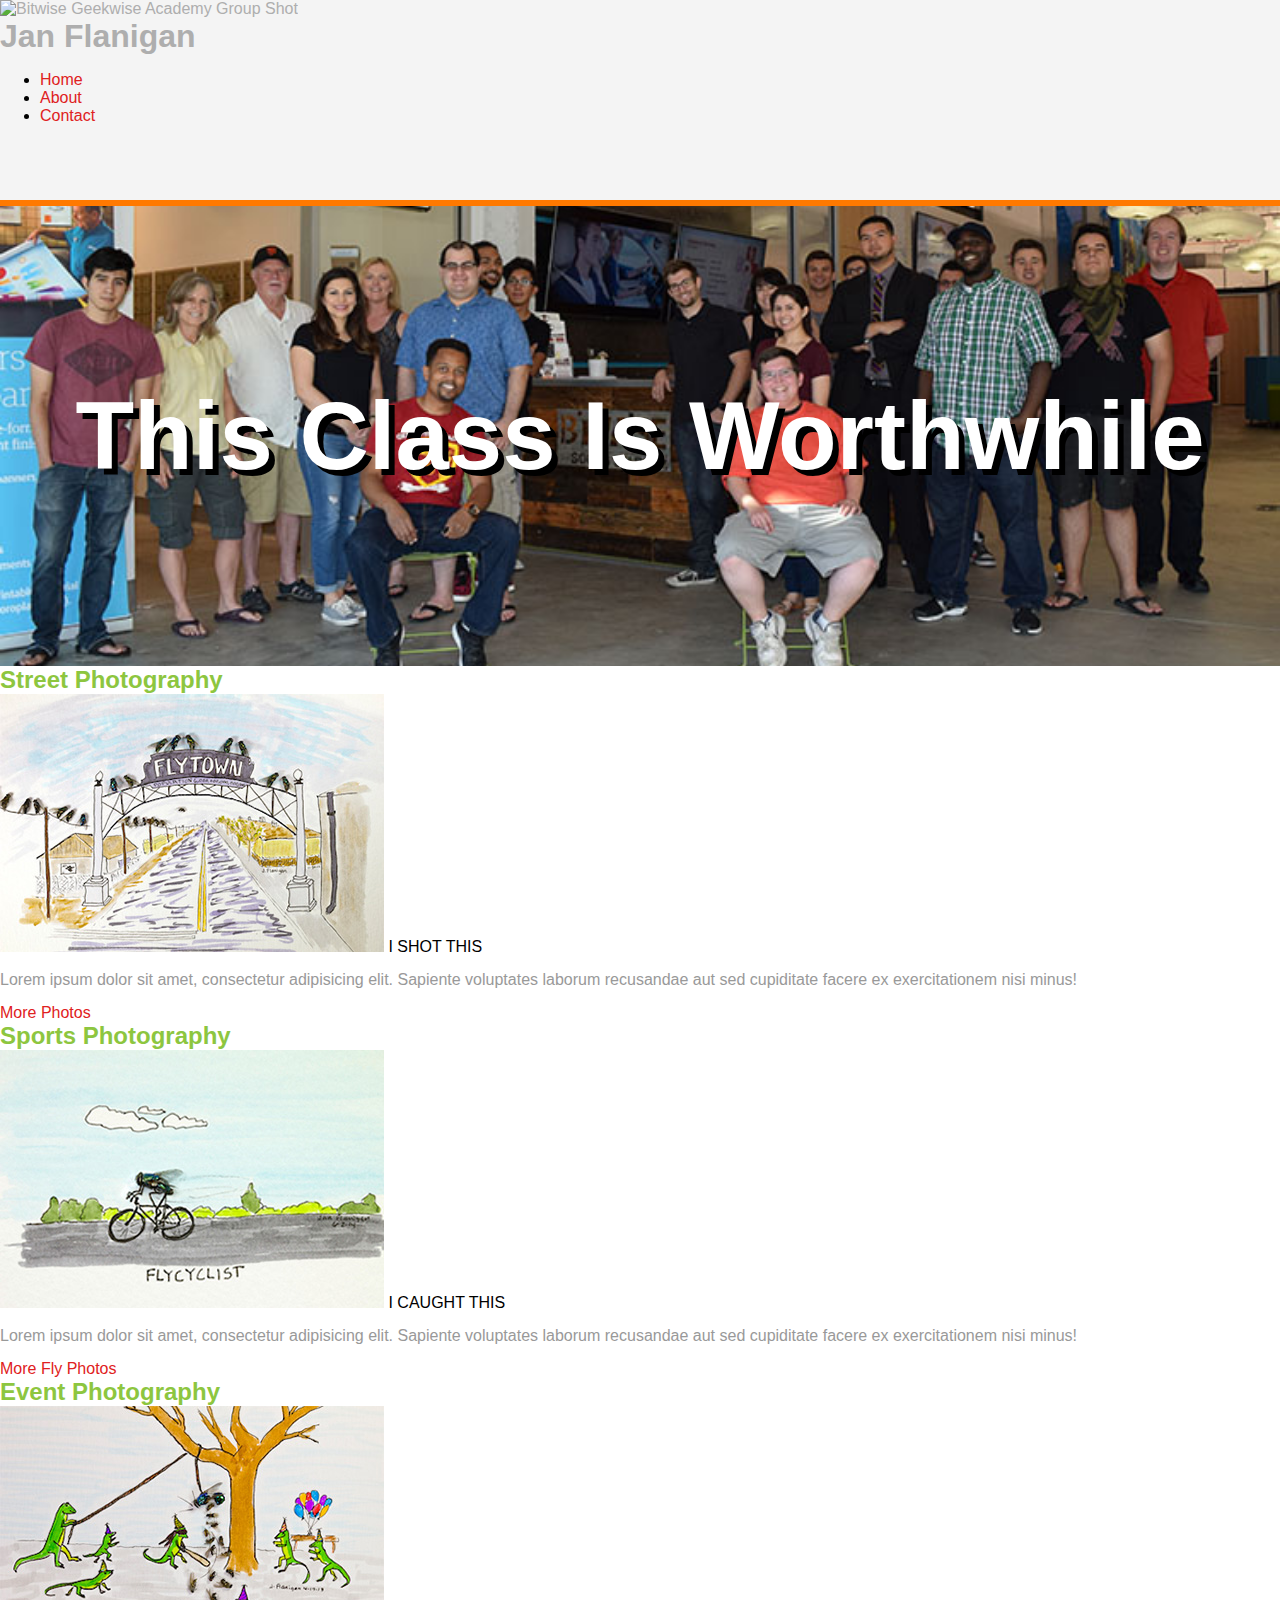
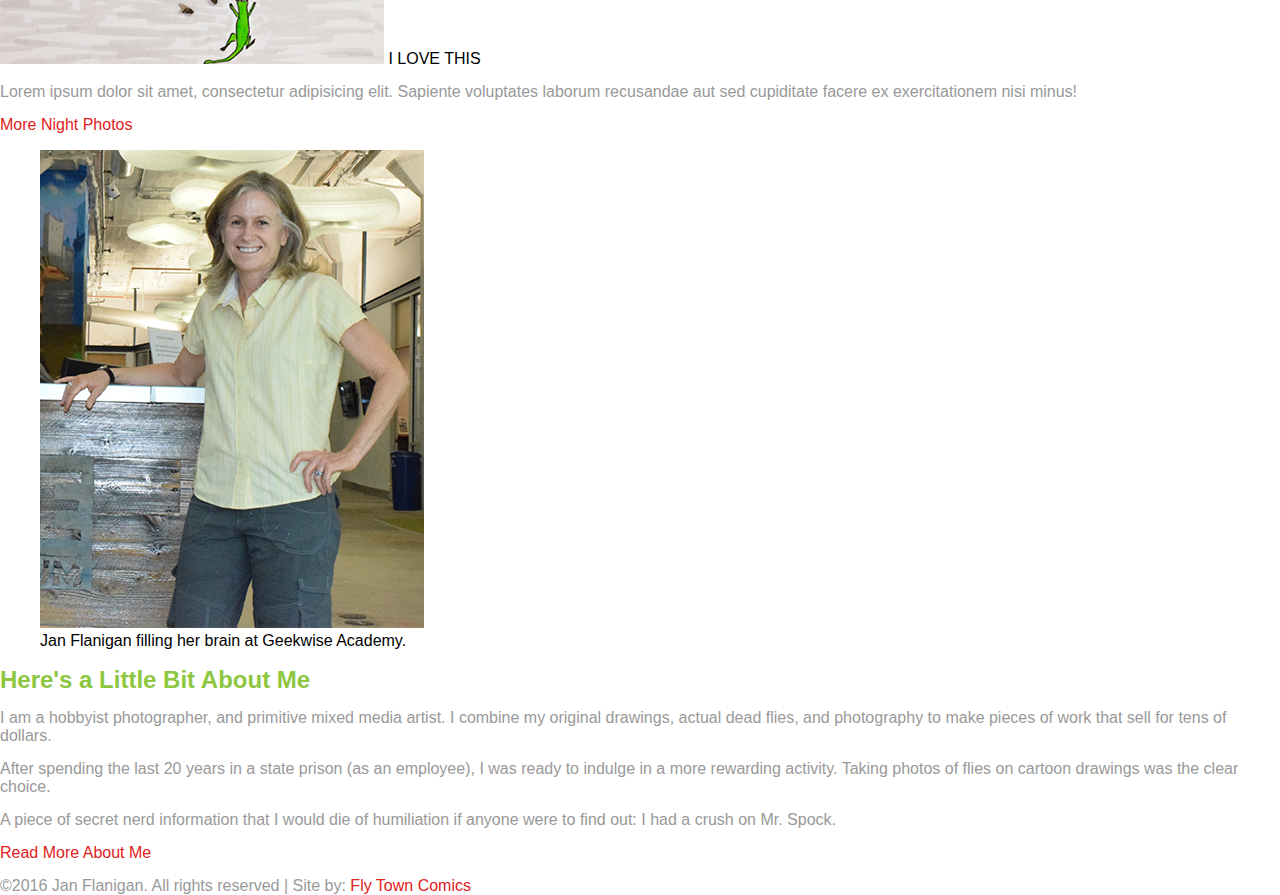
==== index.html @ 3a0b8330 "first commit" ====
<!doctype html>
<html>
    <head>
        <title>Geekwise May Class 2016</title>
        
        <meta charset="UTF-8"/>
        <meta name="description" content="Welcome to the official website for Fly Town.  This site includes artwork that contains dead fly or flies created by Jan Edwards Flanigan." />
        <meta name="keywords" content="jan edwards, jan flanigan, fly, flies, fresno, dead fly, dead flies, fly art, dead fly art, dead fly artist, artist uses dead flies"/>
        
        <link rel="stylesheet" href="css/styles.css" type="text/css" />
    </head>
    <body>
        <header>
           <a href="index.html" title=""><img src="images/###.jpg" alt="Bitwise Geekwise Academy Group Shot" title="Group Shot" /></a>  
         <h1><a href="index.html" id="logo" title="myLogo">Jan Flanigan</a></h1> 
            
            <nav id="menu">
                <ul>
                    <li class="currentPage"><a href="index.html" title="">Home</a></li>
                    <li><a href="about.html" title="">About</a></li>                    
                    <li><a href="contact.html" title="">Contact</a></li>                  
                </ul>
            </nav>
        </header>
        <div id="banner">
            <h1 id="bannerText">This Class Is Worthwhile</h1>
        </div>
        <main>
            <section>
                
                <!--FIRST COLUMN STARTS HERE-->
                <article class="column1">
                    <h2>Street Photography</h2>
                    <img src="images/column1.jpg" alt="Fly town logo" title="Fly Town"  />
                    <span>I SHOT THIS</span>
                    <p>Lorem ipsum dolor sit amet, consectetur adipisicing elit. Sapiente voluptates laborum recusandae aut sed cupiditate facere ex exercitationem nisi minus!</p>
                    <a href="#" title="#" target="_blank" class="button">More Photos</a>
                </article>
                 <!--FIRST COLUMN ENDS HERE-->
                 
                <!--SECOND COLUMN STARTS HERE-->
                <article class="column2">
                    <h2>Sports Photography</h2>
                    <img src="images/column2.jpg" alt="Fly on bicycle" title="Flycyclist"  />
                    <span>I CAUGHT THIS</span>
                    <p>Lorem ipsum dolor sit amet, consectetur adipisicing elit. Sapiente voluptates laborum recusandae aut sed cupiditate facere ex exercitationem nisi minus!</p>
                    <a href="#" title="#" target="_blank" class="button">More Fly Photos</a>
                </article>
                 <!--SECOND COLUMN ENDS HERE-->
                 
                <!--THIRD COLUMN STARTS HERE-->
                <article class="column3">
                    <h2>Event Photography</h2>
                    <img src="images/column3.jpg" alt="Lizards with fly filled with gnats" title="Pinata Party"  />
                    <span>I LOVE THIS</span>
                    <p>Lorem ipsum dolor sit amet, consectetur adipisicing elit. Sapiente voluptates laborum recusandae aut sed cupiditate facere ex exercitationem nisi minus!</p>
                    <a href="#" title="#" target="_blank" class="button">More Night Photos</a>
                </article>
                 <!--THIRD COLUMN ENDS HERE-->
                 
            </section>
            
            <section>
                <!--THIS IS THE ABOUT ME SECTION-->
                
                <aside class="leftAside">
                    <figure>
                        <img src="images/portrait.jpg" alt="Picture of Jan Flanigan" title="Jan's Picture" />
                        <figcaption>Jan Flanigan filling her brain at Geekwise Academy.</figcaption>
                    </figure>
                </aside>
                <article class="aboutMe">
                    <h2>Here's a Little Bit About Me</h2>
                    <p>I am a hobbyist photographer, and primitive mixed media artist.  I combine my original drawings, actual dead flies, and photography to make pieces of work that sell for tens of dollars.</p> 

<p>After spending the last 20 years in a state prison (as an employee), I was ready to indulge in a more rewarding activity. Taking photos of flies on cartoon drawings was the clear choice.</p> 

<p>A piece of secret nerd information that I would die of humiliation if anyone were to find out: I had a crush on Mr. Spock.</p>

                    <a href="http://flytowncomics.com/about/" alt="" title="" target="_blank">Read More About Me</a>
                </article>
                
                <!--THIS IS THE END OF THE ABOUT ME SECTION-->
            </section>
            
        </main>
        <footer>
            <div>
                <a href="#" title="" target="_blank"><i class="fa fa-facebook"></i></a>
                <a href="#" title="" target="_blank"><i class="fa fa-twitter"></i></a>
                <a href="#" title="" target="_blank"><i class="fa fa-instagram"></i></a>                
                <a href="#" title="" target="_blank"><i class="fa fa-linkedin"></i></a> 
                <a href="#" title="" target="_blank"><i class="fa fa-github"></i></a>                
            </div>
            <p>&copy;2016 Jan Flanigan. All rights reserved | Site by: <a href="http://flytowncomics.com" title="Fly Town Comics" target="_blank">Fly Town Comics</a></p>
        </footer>
    </body>
</html>
---- css/styles.css ----
/*GLOBAL STYLES*/

html, body {
    height:100%;
}

body {
    margin:0px;
    padding:0px;
    background-color:#FFFFFF;
    font-family:'Trebuchet MS', Verdana, sans-serif;
    font-size:16px;
    font-weight:500;
    color:#000000;
}

h1, h2, h3 {
    margin:0px;
    padding:0px;
    color:#8DC63F;
}

h1 {
    font-size:2em;
    /*font-size:6em;*/
}

p {
    color:#999999;
    margin:15px 0px;
    line-height:18px;
}

a {
    color:#df2121;
    text-decoration:none;
}

a:hover {
    color:#AEAEAE;
}

/*=====================    HEADER STYLER   ==================*/

header {
    height:200px;
    background-color:#F4F4F4;
}

#logo {
    color:#AEAEAE;
}
#logo:hover {
    color:#FF7900;
}

/*========================   BANNER STYLES   =====================*/

#banner {
    overflow:hidden;
    padding:175px 0px;
    border-top:6px solid #FF7900;
    background-color:#AEAEAE;
    background: url(../images/banner-home.jpg) no-repeat center center #FF7900;
    background-size:cover;
}

#bannerText {
    color:#FFFFFF;
    font-size:6em;
    text-align:center;
    text-shadow:6px 6px #000000;
}
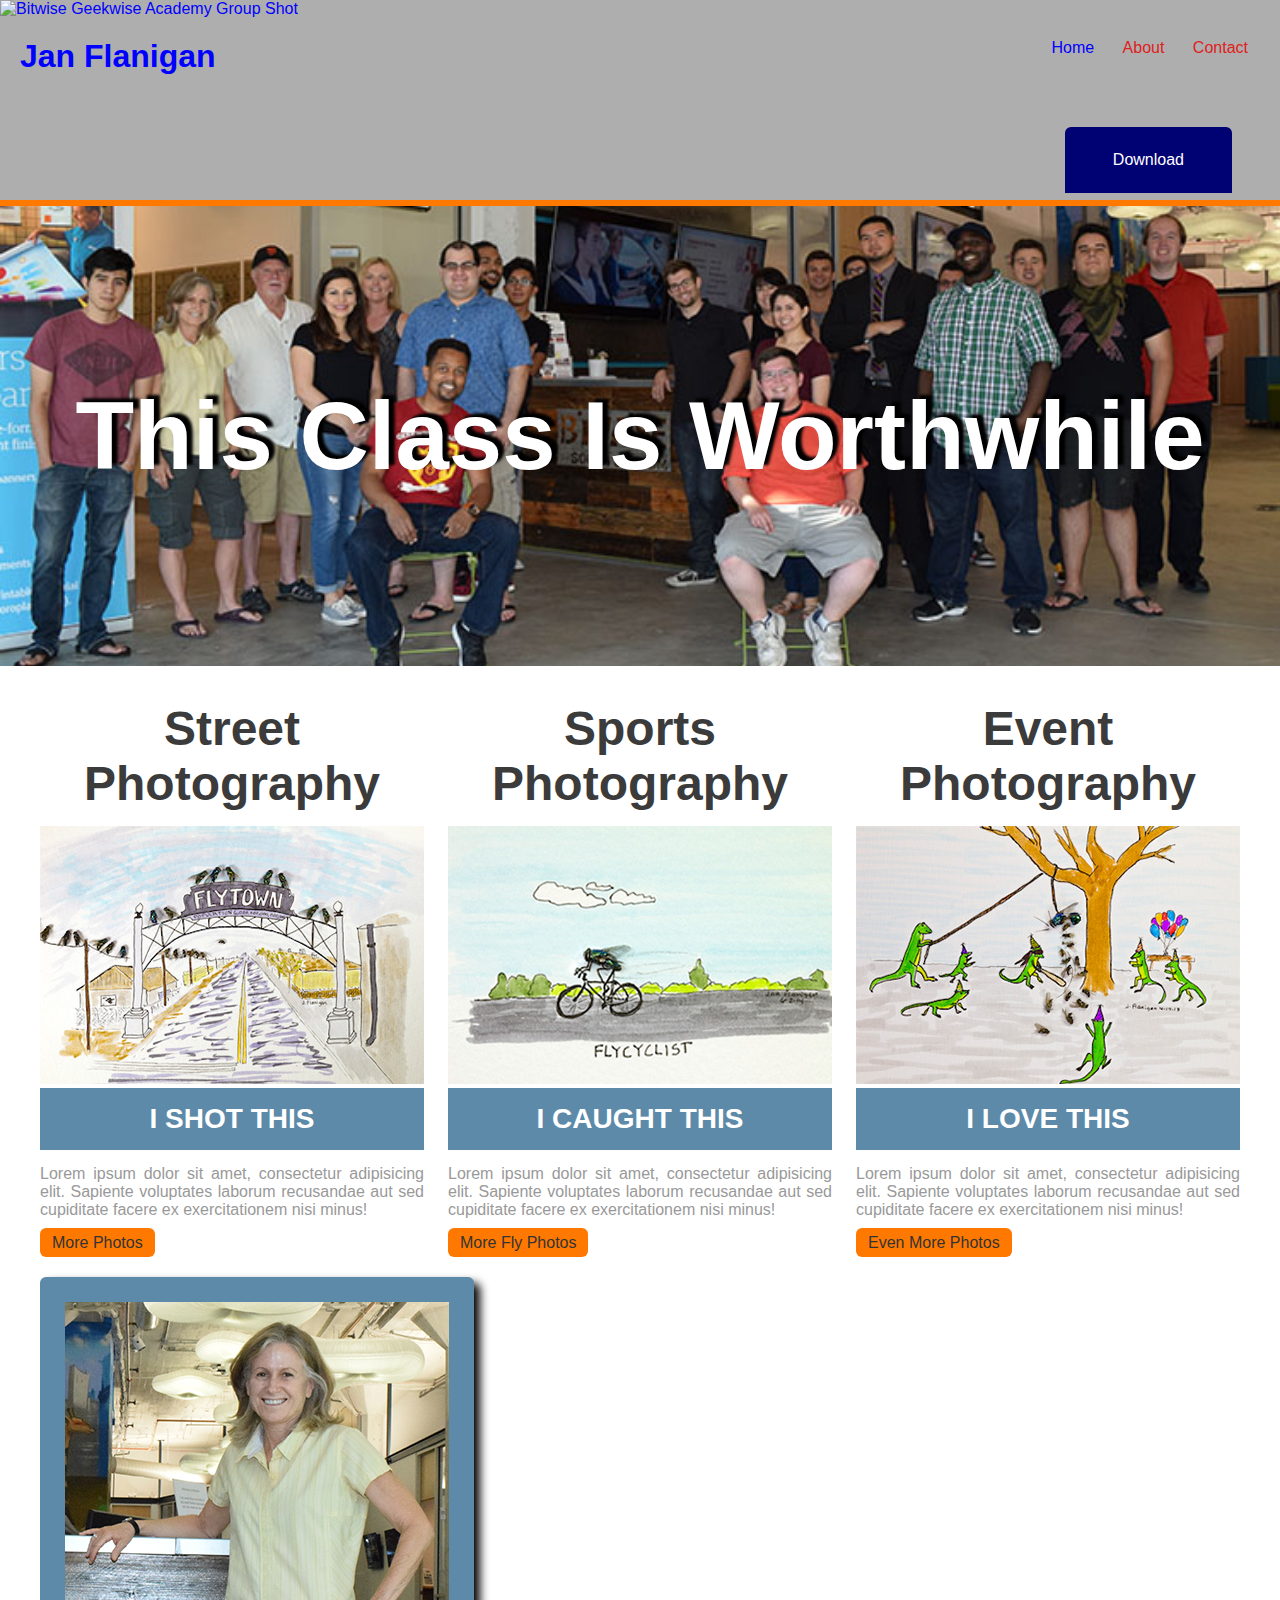
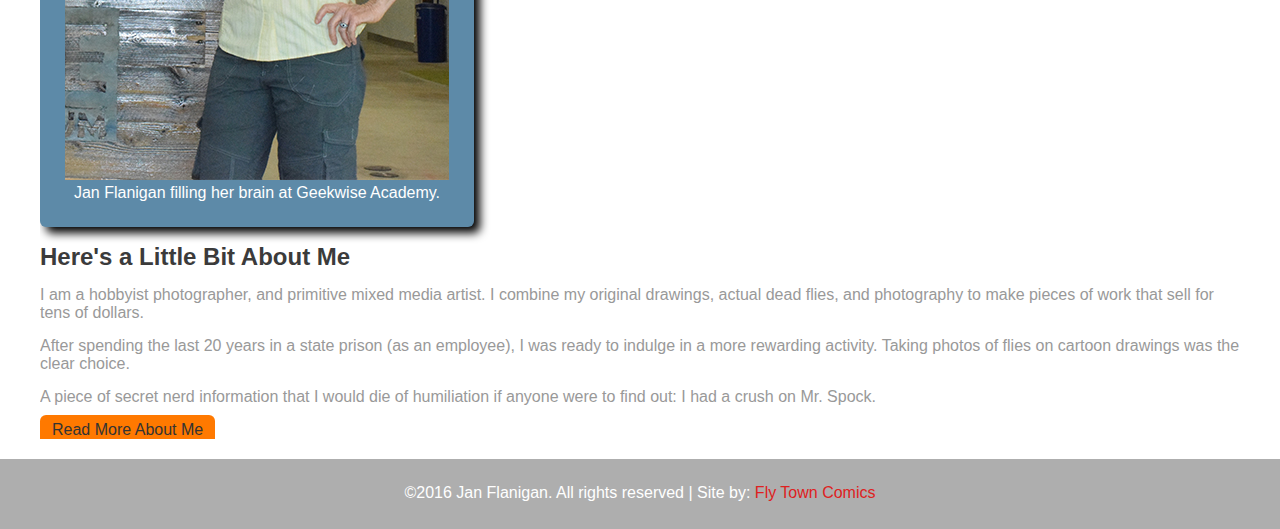
==== commit 52c9599c: "updated readme" ====
--- a/index.html
+++ b/index.html
@@ -16,11 +16,12 @@
             
             <nav id="menu">
                 <ul>
-                    <li class="currentPage"><a href="index.html" title="">Home</a></li>
+                    <li><a href="index.html" title="home page" class="currentPage">Home</a></li>
                     <li><a href="about.html" title="">About</a></li>                    
                     <li><a href="contact.html" title="">Contact</a></li>                  
                 </ul>
             </nav>
+            <p><a href="http://geekwiseacademy.com" alt="link to Geekwise Academy" title="Geekwise Academy Site" target="_blank" id="top_button">Download</a></p>
         </header>
         <div id="banner">
             <h1 id="bannerText">This Class Is Worthwhile</h1>
@@ -54,7 +55,7 @@
                     <img src="images/column3.jpg" alt="Lizards with fly filled with gnats" title="Pinata Party"  />
                     <span>I LOVE THIS</span>
                     <p>Lorem ipsum dolor sit amet, consectetur adipisicing elit. Sapiente voluptates laborum recusandae aut sed cupiditate facere ex exercitationem nisi minus!</p>
-                    <a href="#" title="#" target="_blank" class="button">More Night Photos</a>
+                    <a href="#" title="#" target="_blank" class="button">Even More Photos</a>
                 </article>
                  <!--THIRD COLUMN ENDS HERE-->
                  
@@ -77,7 +78,7 @@
 
 <p>A piece of secret nerd information that I would die of humiliation if anyone were to find out: I had a crush on Mr. Spock.</p>
 
-                    <a href="http://flytowncomics.com/about/" alt="" title="" target="_blank">Read More About Me</a>
+                    <a href="http://flytowncomics.com/about/" alt="link to flytowncomics.com" title="Fly Town Comics" target="_blank" class="button">Read More About Me</a>
                 </article>
                 
                 <!--THIS IS THE END OF THE ABOUT ME SECTION-->
@@ -92,7 +93,7 @@
                 <a href="#" title="" target="_blank"><i class="fa fa-linkedin"></i></a> 
                 <a href="#" title="" target="_blank"><i class="fa fa-github"></i></a>                
             </div>
-            <p>&copy;2016 Jan Flanigan. All rights reserved | Site by: <a href="http://flytowncomics.com" title="Fly Town Comics" target="_blank">Fly Town Comics</a></p>
+            <p id="footer">&copy;2016 Jan Flanigan. All rights reserved | Site by: <a href="http://flytowncomics.com" title="Fly Town Comics" target="_blank">Fly Town Comics</a></p>
         </footer>
     </body>
 </html>--- a/css/styles.css
+++ b/css/styles.css
@@ -17,7 +17,7 @@
 h1, h2, h3 {
     margin:0px;
     padding:0px;
-    color:#8DC63F;
+    color:#3b3b3b;
 }
 
 h1 {
@@ -37,23 +37,69 @@
 }
 
 a:hover {
-    color:#AEAEAE;
+    color:#0000ff;
+}
+
+figure {
+    margin-left:0px;
+    margin-top:25px;
+    padding:25px;
+    background-color:#5d8aa8;
+    border-radius:6px;
+    display: inline-block;
+    box-shadow:6px 6px 10px #000000;
+}
+
+figcaption {
+    text-align: center;
+    text-size: 1.2em;
+    color:#ffffff;
+    
+}
+
+main {
+    width:1200px;
+    overflow:hidden;
+    margin:20px auto;
 }
 
 /*=====================    HEADER STYLER   ==================*/
 
 header {
     height:200px;
-    background-color:#F4F4F4;
+    background-color:#AEAEAE;
 }
 
 #logo {
-    color:#AEAEAE;
+    color:#0000ff;
+    position: relative;
+    top:20px;
+    left:20px;
 }
 #logo:hover {
     color:#FF7900;
 }
 
+#top_button {
+  color: #FFFFFF;
+  text-decoration:none;
+  padding: 24px 48px;
+  bottom:0px;
+  top:57px;
+  right:48px;
+  border-radius: 6px 6px 0px 0px;
+  background-color:#000173;
+  position:relative;
+  float:right;
+  clear:both;
+}
+
+#top_button:hover {
+    background-color:#FF7900;
+    color:#0000ff;
+    font-weight:900;
+    text-shadow:1px 1px #000000;
+}
 /*========================   BANNER STYLES   =====================*/
 
 #banner {
@@ -69,6 +115,94 @@
     color:#FFFFFF;
     font-size:6em;
     text-align:center;
-    text-shadow:6px 6px #000000;
-}
-
+    text-shadow:6px -4px 3px #000000;
+}
+
+/*==========================NAVIGATION STYLES=========================*/
+
+#menu {
+    position: absolute;
+    top:23px;
+    right:20px;
+}
+
+#menu ul li {
+    display: inline-block;
+    margin:0px 12px;
+}
+
+.currentPage {
+    color:#0000ff;
+}
+
+/*==========================THREE COLUMN STYLES========================*/
+
+.column1, .column2, .column3 {
+    width:384px;
+}
+
+.column1, .column2 {
+    float:left;
+    margin-right:24px;
+    
+}
+
+.column3 {
+    float:left;
+}
+
+.column1 h2, .column2 h2, .column3 h2 {
+    font-size:3em;
+    font-weight:700;
+    text-align:center;
+    margin:15px 0px;
+    /*???????*/
+}
+
+.column1 p, .column2 p, .column3 p {
+    padding:0px;
+    text-align:justify;
+    
+}
+
+.column1 span, .column2 span, .column3 span {
+    background-color:#5d8aa8;
+    color:#ffffff;
+    display:block;
+    font-size:1.75em;
+    font-weight:600;
+    text-align:center;
+    padding:15px 0px;
+}
+
+.button {
+    Background-color:#ff7900;
+    color:#333333;
+    padding:6px 12px;
+    border-radius:6px;
+}
+
+.button:hover {
+    background-color:#0000ff;
+    color:#ff7900;
+}
+
+/*==============================FOOTER STYLES===============================*/
+
+footer {
+    height:50px;
+    background-color:#AEAEAE;
+    padding:10px;
+    color:#ffffff;
+    text-align:center;
+}
+#footer {
+    color:#ffffff;
+}
+
+
+/*1200PX WIDTH OF MAIN TAG
+IMAGES 384 X 3 = 1152PX
+MARGINS 24PX X 2=48PX
+TOTAL = 1200 PX*/
+
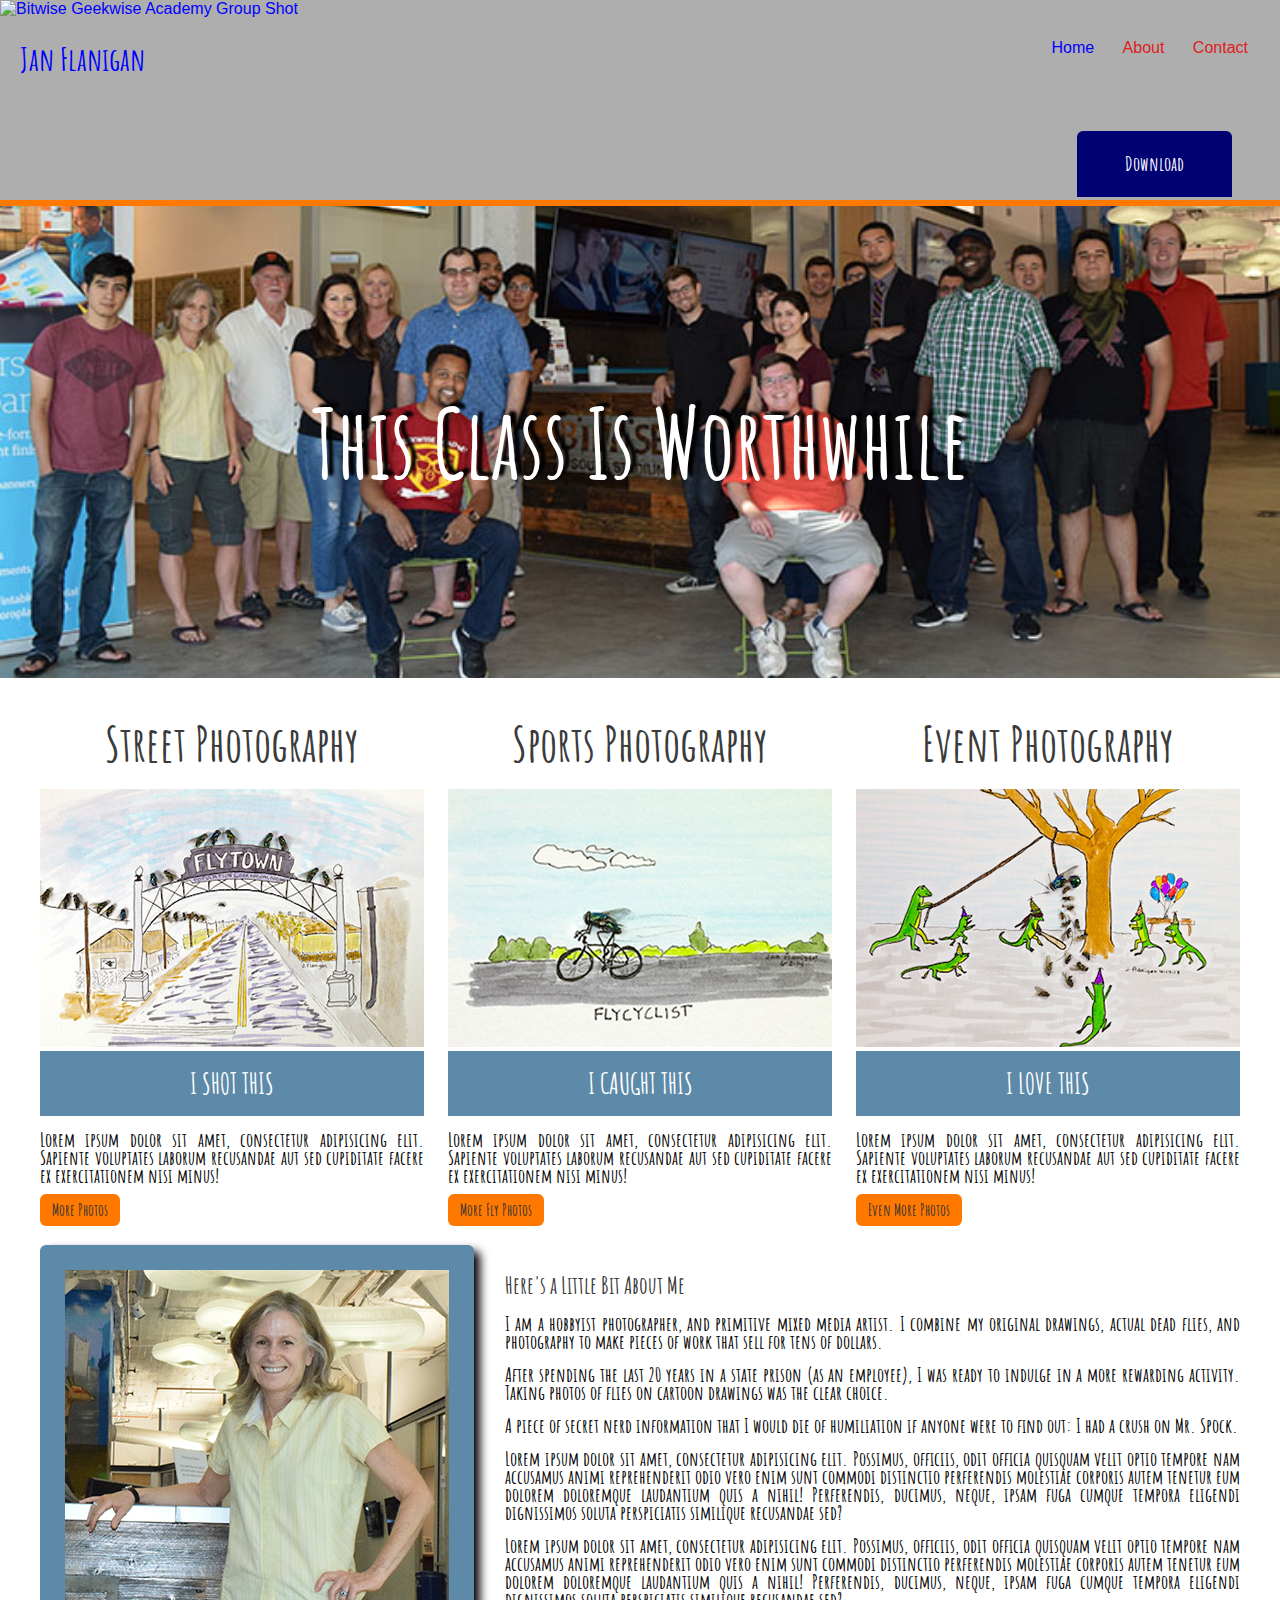
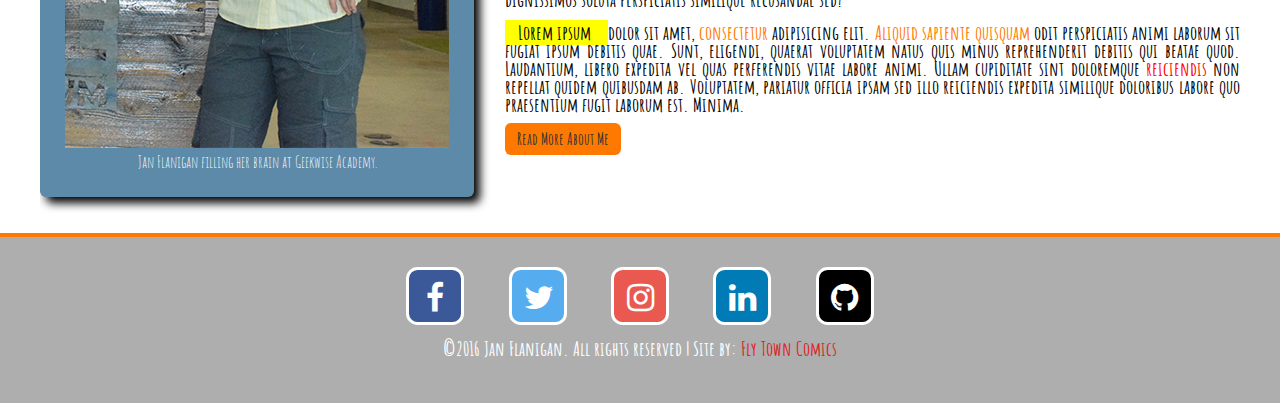
==== commit e8b374cb: "last day to push" ====
--- a/index.html
+++ b/index.html
@@ -8,6 +8,10 @@
         <meta name="keywords" content="jan edwards, jan flanigan, fly, flies, fresno, dead fly, dead flies, fly art, dead fly art, dead fly artist, artist uses dead flies"/>
         
         <link rel="stylesheet" href="css/styles.css" type="text/css" />
+        <link rel="stylesheet" href="css/font-awesome.css" type="text/css" />
+       
+                                   <!--=============GOOGLE FONTS================-->
+        <!--"<link href='https://fonts.googleapis.com/css?family=Amatic+SC|Yanone+Kaffeesatz|Shadows+Into+Light|Fira+Sans|Anton' rel='stylesheet' type='text/css'>"-->   
     </head>
     <body>
         <header>
@@ -18,7 +22,7 @@
                 <ul>
                     <li><a href="index.html" title="home page" class="currentPage">Home</a></li>
                     <li><a href="about.html" title="">About</a></li>                    
-                    <li><a href="contact.html" title="">Contact</a></li>                  
+                    <li><a href="contact_me.html" title="">Contact</a></li>                  
                 </ul>
             </nav>
             <p><a href="http://geekwiseacademy.com" alt="link to Geekwise Academy" title="Geekwise Academy Site" target="_blank" id="top_button">Download</a></p>
@@ -64,7 +68,7 @@
             <section>
                 <!--THIS IS THE ABOUT ME SECTION-->
                 
-                <aside class="leftAside">
+                <aside class="asideLeft">
                     <figure>
                         <img src="images/portrait.jpg" alt="Picture of Jan Flanigan" title="Jan's Picture" />
                         <figcaption>Jan Flanigan filling her brain at Geekwise Academy.</figcaption>
@@ -77,6 +81,9 @@
 <p>After spending the last 20 years in a state prison (as an employee), I was ready to indulge in a more rewarding activity. Taking photos of flies on cartoon drawings was the clear choice.</p> 
 
 <p>A piece of secret nerd information that I would die of humiliation if anyone were to find out: I had a crush on Mr. Spock.</p>
+<p>Lorem ipsum dolor sit amet, consectetur adipisicing elit. Possimus, officiis, odit officia quisquam velit optio tempore nam accusamus animi reprehenderit odio vero enim sunt commodi distinctio perferendis molestiae corporis autem tenetur eum dolorem doloremque laudantium quis a nihil! Perferendis, ducimus, neque, ipsam fuga cumque tempora eligendi dignissimos soluta perspiciatis similique recusandae sed?</p>
+<p>Lorem ipsum dolor sit amet, consectetur adipisicing elit. Possimus, officiis, odit officia quisquam velit optio tempore nam accusamus animi reprehenderit odio vero enim sunt commodi distinctio perferendis molestiae corporis autem tenetur eum dolorem doloremque laudantium quis a nihil! Perferendis, ducimus, neque, ipsam fuga cumque tempora eligendi dignissimos soluta perspiciatis similique recusandae sed?</p>
+<p><mark>Lorem ipsum </mark>dolor sit amet, <b>consectetur</b> adipisicing elit. <strong>Aliquid sapiente quisquam</strong> odit perspiciatis animi laborum sit fugiat ipsum debitis quae. Sunt, eligendi, quaerat voluptatem natus quis minus reprehenderit debitis qui beatae quod. Laudantium, libero expedita vel quas perferendis vitae labore animi. Ullam cupiditate sint doloremque <span style="color:#ff0000">reiciendis </span>non repellat quidem quibusdam ab. Voluptatem, pariatur officia ipsam sed illo reiciendis expedita similique doloribus labore quo praesentium fugit laborum est. Minima.</p>
 
                     <a href="http://flytowncomics.com/about/" alt="link to flytowncomics.com" title="Fly Town Comics" target="_blank" class="button">Read More About Me</a>
                 </article>
@@ -86,12 +93,12 @@
             
         </main>
         <footer>
-            <div>
-                <a href="#" title="" target="_blank"><i class="fa fa-facebook"></i></a>
-                <a href="#" title="" target="_blank"><i class="fa fa-twitter"></i></a>
-                <a href="#" title="" target="_blank"><i class="fa fa-instagram"></i></a>                
-                <a href="#" title="" target="_blank"><i class="fa fa-linkedin"></i></a> 
-                <a href="#" title="" target="_blank"><i class="fa fa-github"></i></a>                
+            <div class="social">
+                <a href="https://www.facebook.com/Fly-Town-Comics-611923205494347/" title="" target="_blank"><i class="fa fa-facebook"></i></a>
+                <a href="https://twitter.com/FlyTownComics" title="" target="_blank"><i class="fa fa-twitter"></i></a>
+                <a href="https://www.instagram.com/janflanigan/" title="" target="_blank"><i class="fa fa-instagram"></i></a>                
+                <a href="https://www.linkedin.com/in/jan-flanigan-65852786?trk=hp-identity-photo" title="" target="_blank"><i class="fa fa-linkedin"></i></a> 
+                <a href="https://github.com/janflanigan" title="" target="_blank"><i class="fa fa-github"></i></a>                
             </div>
             <p id="footer">&copy;2016 Jan Flanigan. All rights reserved | Site by: <a href="http://flytowncomics.com" title="Fly Town Comics" target="_blank">Fly Town Comics</a></p>
         </footer>
--- a/css/styles.css
+++ b/css/styles.css
@@ -1,4 +1,7 @@
 /*GLOBAL STYLES*/
+
+/*====================================GOOGLE FONTS==================================*/
+@import url(https://fonts.googleapis.com/css?family=Amatic+SC:400,700|Yanone+Kaffeesatz|Shadows+Into+Light|Fira+Sans|Anton);
 
 html, body {
     height:100%;
@@ -22,18 +25,30 @@
 
 h1 {
     font-size:2em;
+    font-family: 'Amatic SC', cursive;
     /*font-size:6em;*/
 }
 
+h2 {
+    font-family: 'Amatic SC', cursive;
+}
+
 p {
-    color:#999999;
+    color:#000000;
     margin:15px 0px;
     line-height:18px;
+    font-family: 'Amatic SC', cursive;
+    font-weight:700;
+    font-size:1.25em;
 }
 
 a {
     color:#df2121;
     text-decoration:none;
+}
+
+span {
+    font-family: 'Amatic SC', cursive;
 }
 
 a:hover {
@@ -54,6 +69,7 @@
     text-align: center;
     text-size: 1.2em;
     color:#ffffff;
+    font-family: 'Amatic SC', cursive;
     
 }
 
@@ -61,6 +77,14 @@
     width:1200px;
     overflow:hidden;
     margin:20px auto;
+}
+
+b, strong {
+    color:#FF7900;
+}
+
+mark {
+    padding:0px 13px
 }
 
 /*=====================    HEADER STYLER   ==================*/
@@ -78,6 +102,108 @@
 }
 #logo:hover {
     color:#FF7900;
+}
+
+
+/*========================   BANNER STYLES   =====================*/
+
+#banner {
+    overflow:hidden;
+    padding:175px 0px;
+    border-top:6px solid #FF7900;
+    background-color:#AEAEAE;
+    background: url(../images/banner-home.jpg) no-repeat center center #FF7900;
+    background-size:cover;
+}
+
+#bannerText {
+    color:#FFFFFF;
+    font-size:6em;
+    text-align:center;
+    text-shadow:6px -4px 3px #000000;
+}
+
+/*==========================NAVIGATION STYLES=========================*/
+
+#menu {
+    position: absolute;
+    top:23px;
+    right:20px;
+}
+
+#menu ul li {
+    display: inline-block;
+    margin:0px 12px;
+}
+
+.currentPage {
+    color:#0000ff;
+}
+
+/*==========================THREE COLUMN STYLES========================*/
+
+.column1, .column2, .column3 {
+    width:384px;
+}
+
+.column1, .column2 {
+    float:left;
+    margin-right:24px;
+    
+}
+
+.column3 {
+    float:left;
+}
+
+.column1 h2, .column2 h2, .column3 h2 {
+    font-size:3em;
+    font-weight:700;
+    text-align:center;
+    margin:15px 0px;
+    /*???????*/
+}
+
+.column1 p, .column2 p, .column3 p {
+    padding:0px;
+    text-align:justify;
+    
+}
+
+.column1 span, .column2 span, .column3 span {
+    background-color:#5d8aa8;
+    color:#ffffff;
+    display:block;
+    font-size:1.75em;
+    font-weight:600;
+    text-align:center;
+    padding:15px 0px;
+}
+
+
+
+
+
+/*1200PX WIDTH OF MAIN TAG
+IMAGES 384 X 3 = 1152PX
+MARGINS 24PX X 2=48PX
+TOTAL = 1200 PX*/
+
+/*===================================BUTTON STYLES=============================*/
+
+.button {
+    Background-color:#ff7900;
+    color:#333333;
+    padding:6px 12px;
+    border-radius:6px;
+    font-family: 'Amatic SC', cursive;
+    font-weight:700;
+    text-size: 1.25em;
+}
+
+.button:hover {
+    background-color:#0000ff;
+    color:#ff7900;
 }
 
 #top_button {
@@ -100,109 +226,151 @@
     font-weight:900;
     text-shadow:1px 1px #000000;
 }
-/*========================   BANNER STYLES   =====================*/
-
-#banner {
-    overflow:hidden;
-    padding:175px 0px;
-    border-top:6px solid #FF7900;
+
+/*=============================ABOUT ME===============================*/
+
+.asideLeft {
+    float:left;
+    width:384px;
+    margin-right:24px;
+    
+}
+
+.asideRight {
+    float:right;
+    width:384px;
+    margin-left:24px;
+    
+}
+
+.aboutMe {
+    float:right;
+    width:735px;
+    margin-top:50px;
+    
+}
+
+.aboutMe p {
+    text-align:justify;
+    
+}
+
+.blogPost {
+    display:inline-block;
+    margin:25px 0px;
+}
+
+/*==============================FOOTER STYLES===============================*/
+
+footer {
+    /*height:125px;*/
     background-color:#AEAEAE;
-    background: url(../images/banner-home.jpg) no-repeat center center #FF7900;
-    background-size:cover;
-}
-
-#bannerText {
-    color:#FFFFFF;
-    font-size:6em;
-    text-align:center;
-    text-shadow:6px -4px 3px #000000;
-}
-
-/*==========================NAVIGATION STYLES=========================*/
-
-#menu {
-    position: absolute;
-    top:23px;
-    right:20px;
-}
-
-#menu ul li {
-    display: inline-block;
-    margin:0px 12px;
-}
-
-.currentPage {
-    color:#0000ff;
-}
-
-/*==========================THREE COLUMN STYLES========================*/
-
-.column1, .column2, .column3 {
-    width:384px;
-}
-
-.column1, .column2 {
-    float:left;
-    margin-right:24px;
-    
-}
-
-.column3 {
-    float:left;
-}
-
-.column1 h2, .column2 h2, .column3 h2 {
-    font-size:3em;
-    font-weight:700;
-    text-align:center;
-    margin:15px 0px;
-    /*???????*/
-}
-
-.column1 p, .column2 p, .column3 p {
-    padding:0px;
-    text-align:justify;
-    
-}
-
-.column1 span, .column2 span, .column3 span {
-    background-color:#5d8aa8;
-    color:#ffffff;
-    display:block;
-    font-size:1.75em;
-    font-weight:600;
-    text-align:center;
-    padding:15px 0px;
-}
-
-.button {
-    Background-color:#ff7900;
-    color:#333333;
-    padding:6px 12px;
-    border-radius:6px;
-}
-
-.button:hover {
-    background-color:#0000ff;
-    color:#ff7900;
-}
-
-/*==============================FOOTER STYLES===============================*/
-
-footer {
-    height:50px;
-    background-color:#AEAEAE;
-    padding:10px;
+    padding:30px 0px;
+    border-top:solid 4px #FF7900;
     color:#ffffff;
     text-align:center;
+    margin-top:20px;
+}
+
+footer p {
+    color:#FFFFFF;
 }
 #footer {
     color:#ffffff;
 }
 
-
-/*1200PX WIDTH OF MAIN TAG
-IMAGES 384 X 3 = 1152PX
-MARGINS 24PX X 2=48PX
-TOTAL = 1200 PX*/
-
+/*============================SOCIAL STYLES==================================*/
+
+.social a {
+    color:#FFFFFF;
+}
+
+.fa {
+    background-color: rgb(141, 198, 63);
+    border:solid 3px #FFFFFF;
+    font-size:2em !important;
+    border-radius: 20%;
+    width:28px;
+    height:28px;
+    padding:12px;
+    margin:0px 20px;
+}
+
+.fa-facebook {
+     background-color: #3b5998;   
+}
+
+.fa-facebook:hover {
+    background-color:#476bb8; 
+}
+
+.fa-twitter {
+    background-color: #55acee;
+}
+
+.fa-twitter:hover {
+    background-color: #75bbf0;
+}
+
+.fa-instagram {
+    background-color: #e95950;
+}
+
+.fa-instagram:hover {
+    background-color: #ee7f77;
+}
+
+.fa-linkedin {
+    background-color: #007bb5;
+}
+
+.fa-linkedin:hover {
+    background-color: #009de6;
+    
+}
+.fa-github {
+    background-color: #000000;
+}
+
+.fa-github:hover {
+    background-color: #666666;
+}
+
+/*==============================MISC STYLES============================*/
+
+#video {
+    position: relative;
+    padding-bottom: 56.25%;
+    padding-top: 30px;
+    height: 0px;
+    overflow: hidden;
+}
+
+#video iframe, #video embed {
+    position: absolute;
+    top: 0;
+    left: 0;
+    width:100%;
+    height: 100%;
+}
+
+/*===================MAP================*/
+
+.maps {
+    width: 90%;
+    height: 350px;
+    margin: auto;
+    display: block;
+    
+   
+}
+
+#wufoo-zl02dkl1pc27il {
+    
+    padding:25px;
+    Background-color:#AEAEAE;
+    border:solid 3px #000000;
+    border-radius: 8px;
+    width:90%;
+    margin: 25px aut;
+}